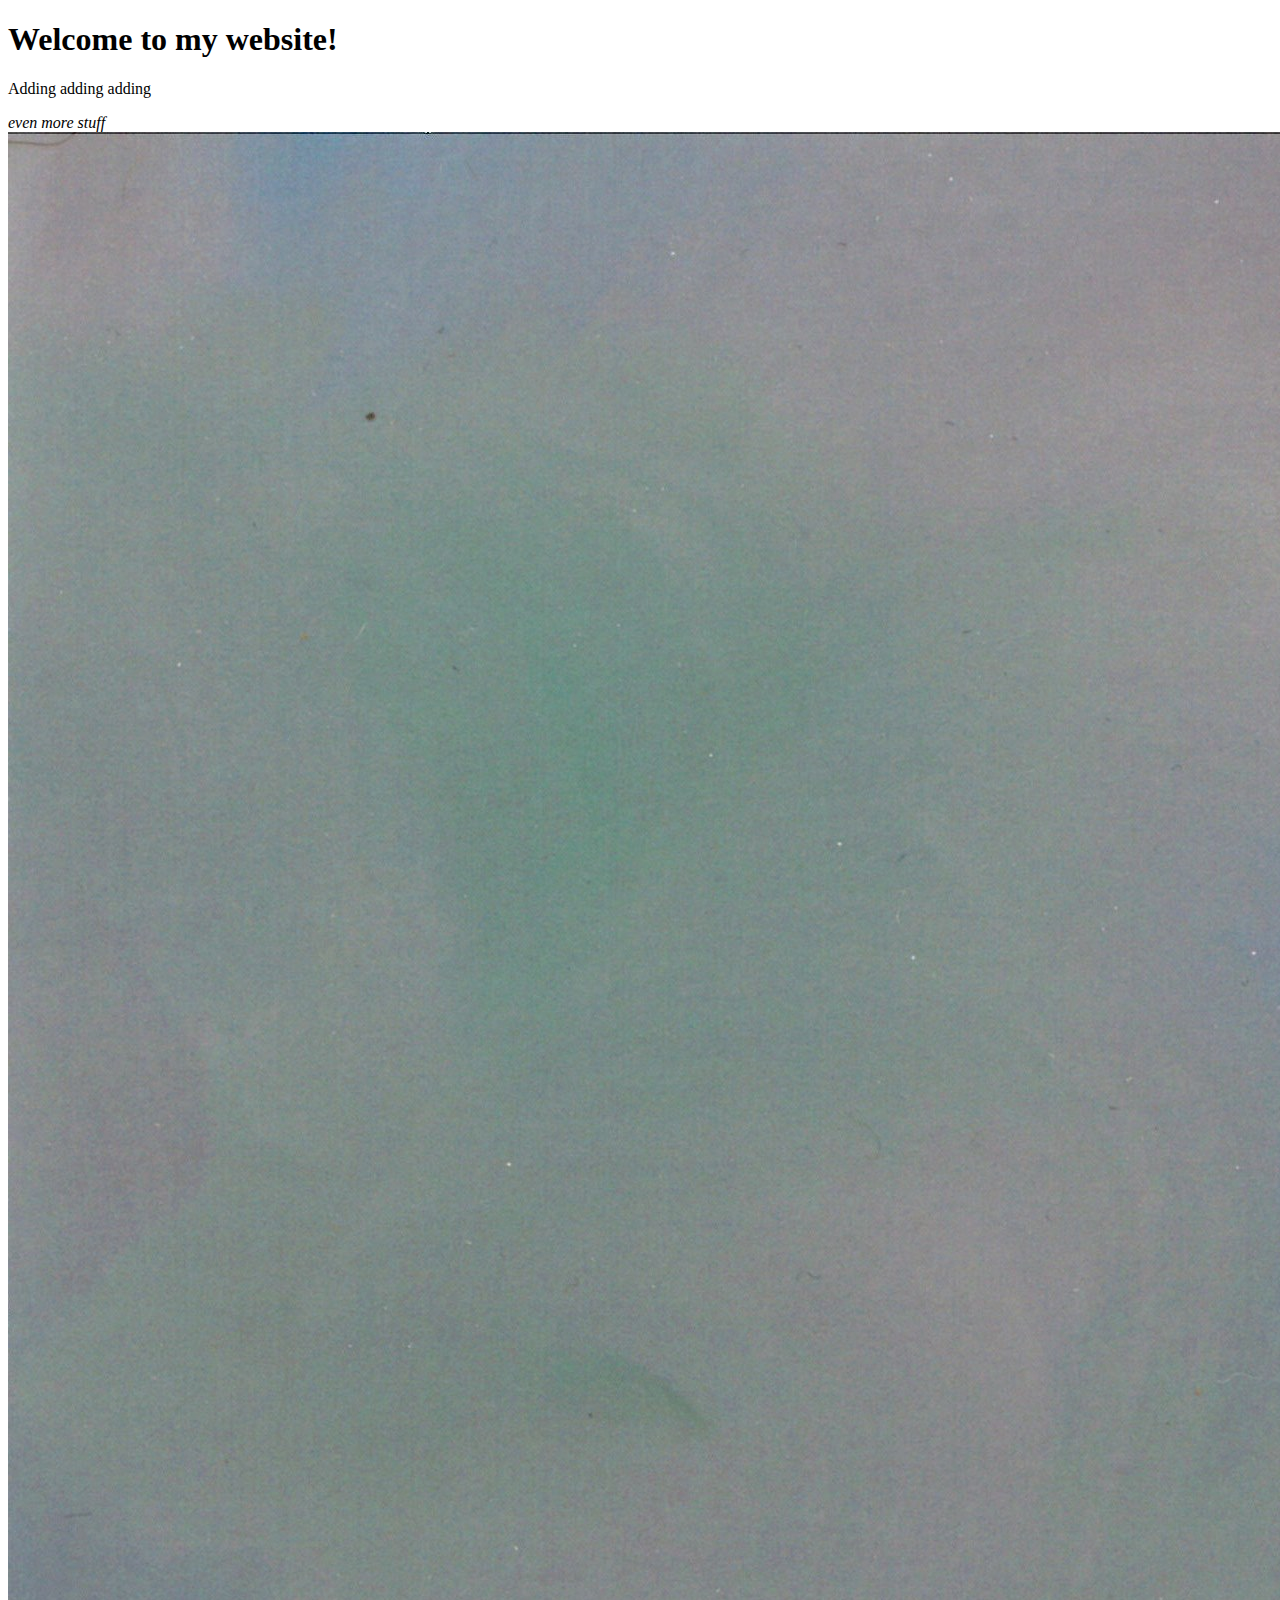
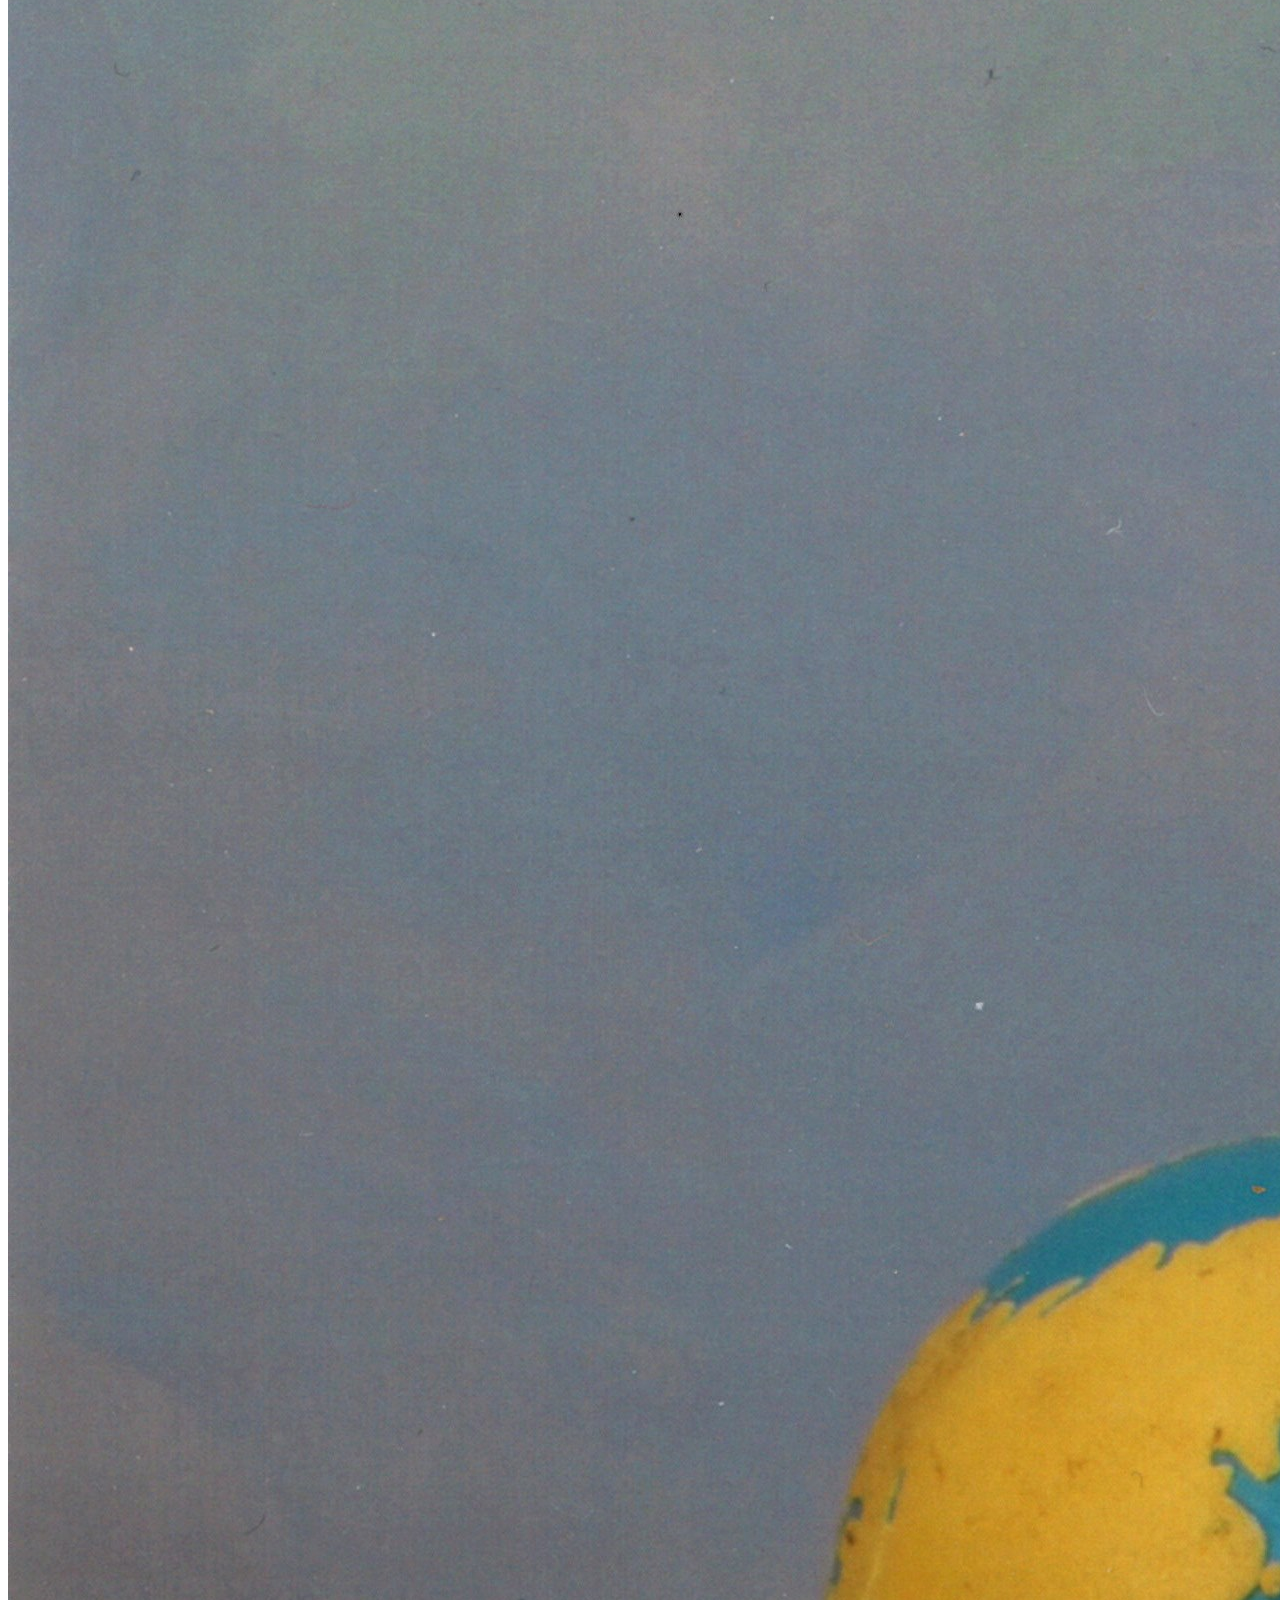
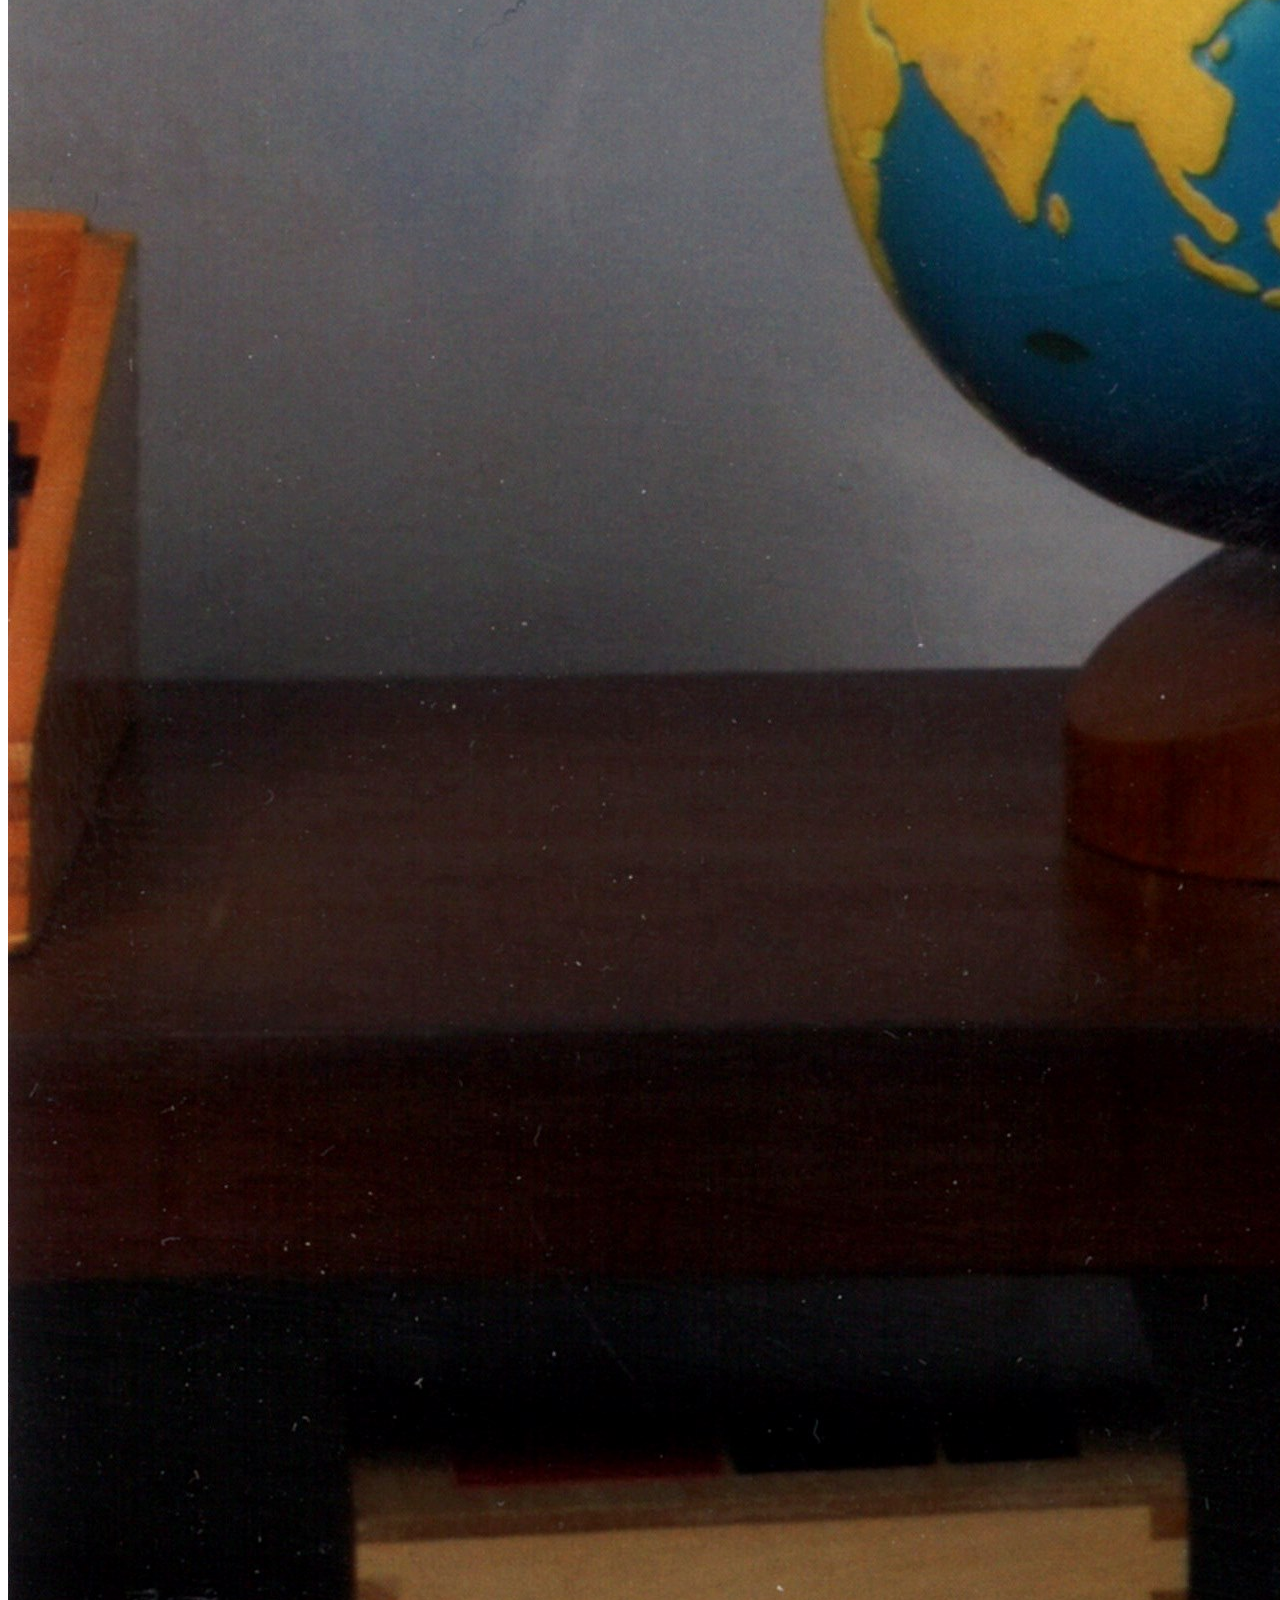
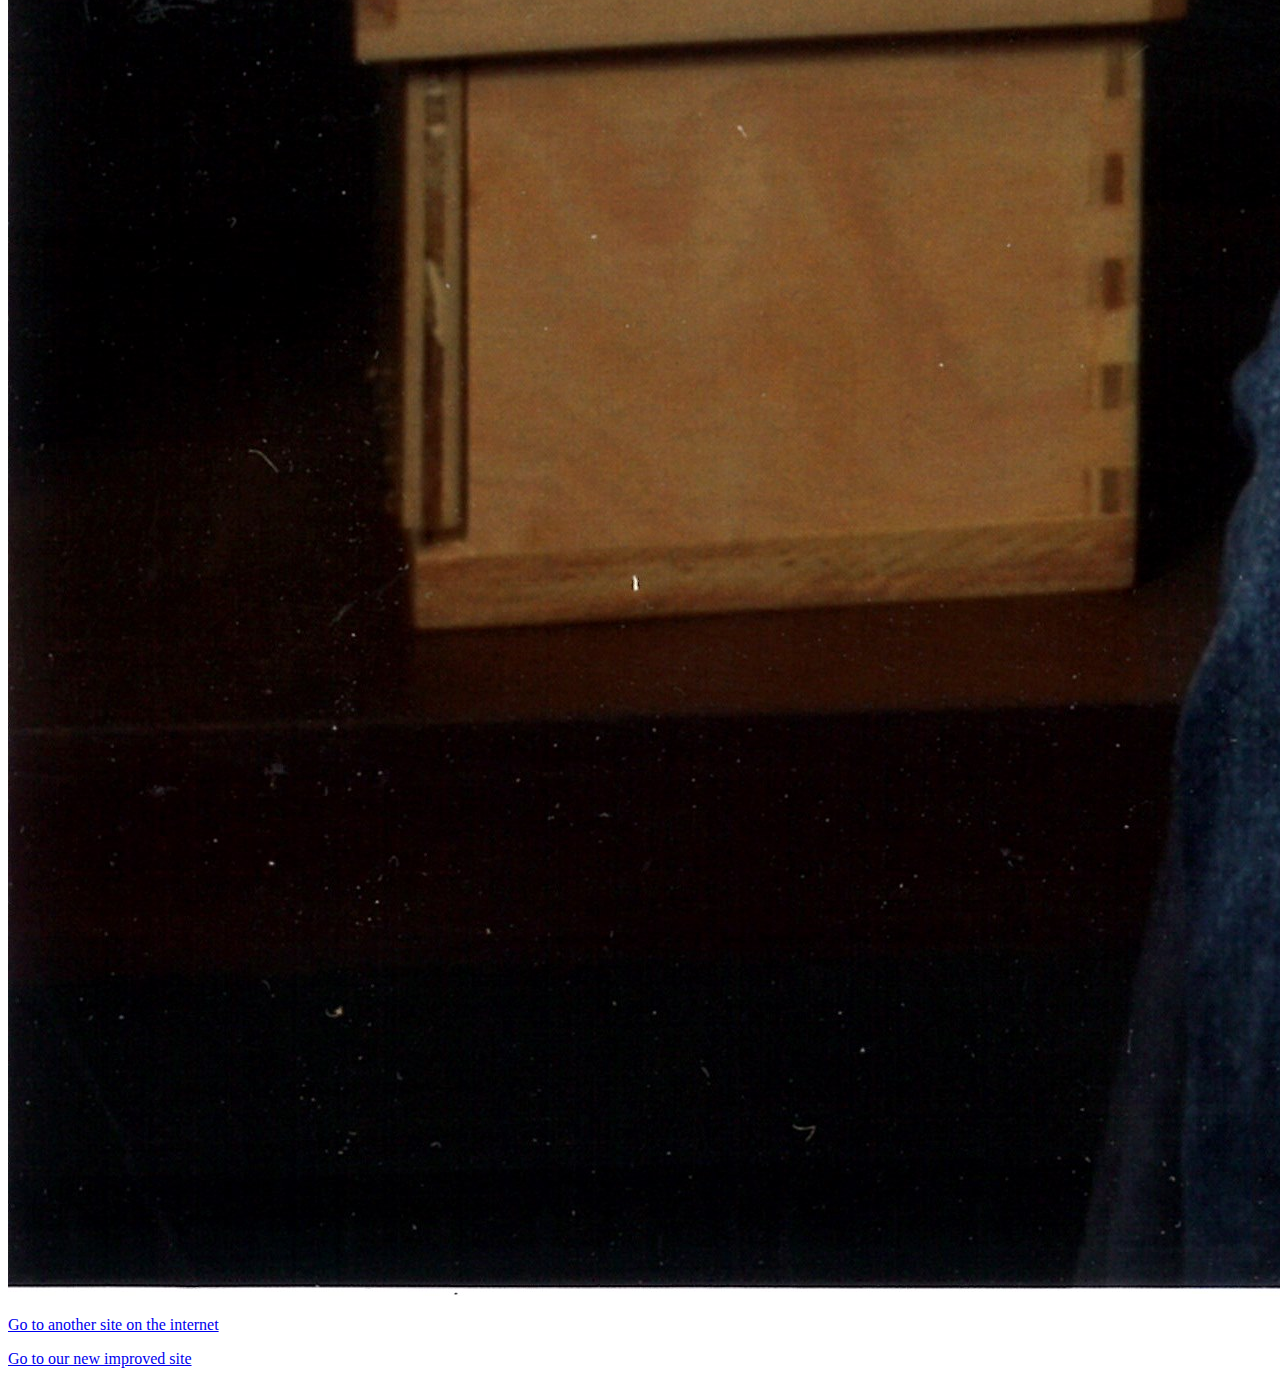
==== index.html @ 8811e25f "Initial commit" ====
<!doctype html>
<html>
<head>
    <title>My Awesome Website</title>
</head>
<body>
    <!-- this is the header level 1 -->
    <h1>Welcome to my website!</h1>
    <!-- this is the paragraph -->
    <p>Adding adding adding</p>

    <em>even more stuff</em>

    <img src="Hudson's School Pic 2018.jpg">
    <p><a href="about.html">Go to another site on the internet</a></p>
    <p><a href="PlayAround.html">Go to our new improved site</a></p>
<body>
</html>
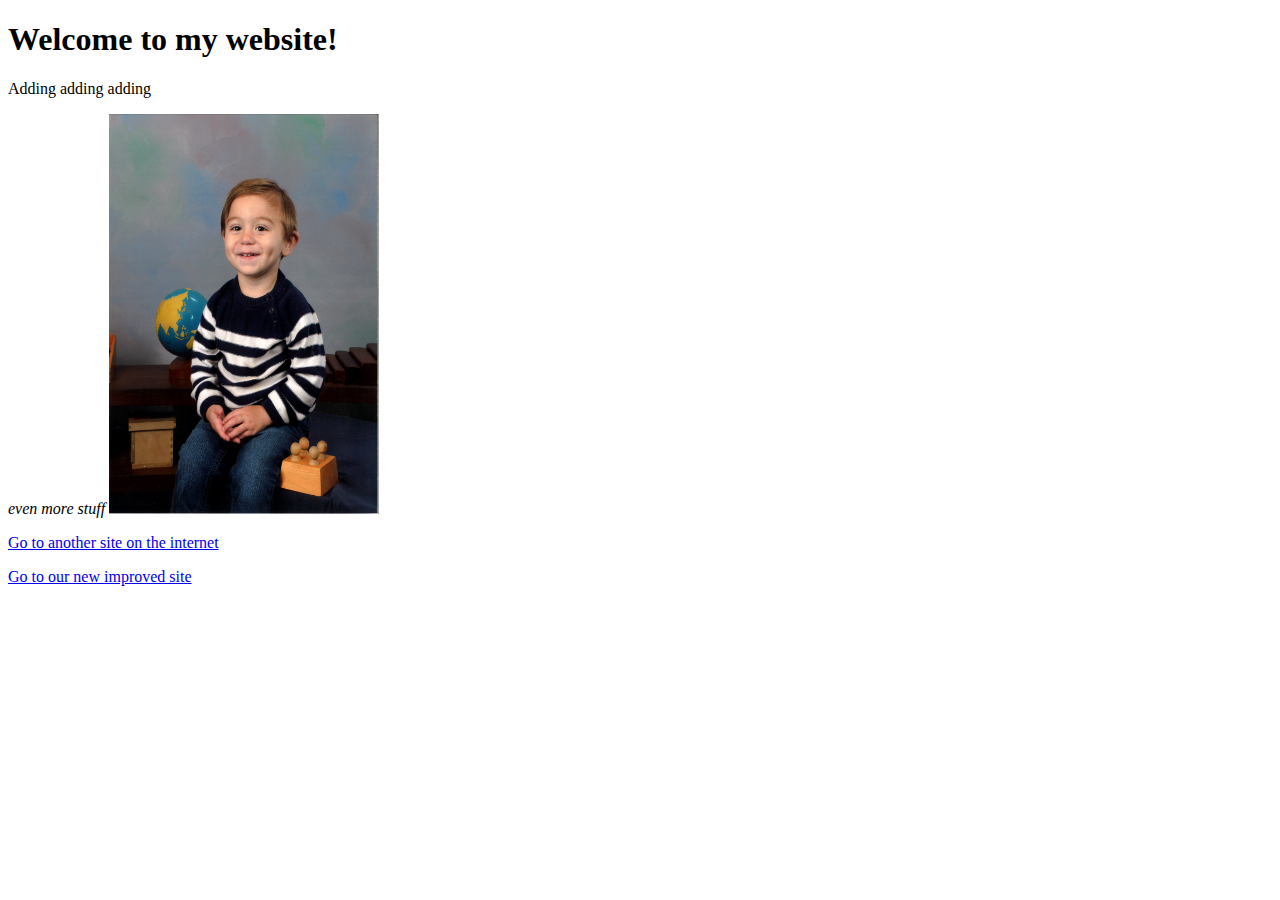
==== commit ff68fe8f: "had to shrink that image" ====
--- a/index.html
+++ b/index.html
@@ -11,7 +11,7 @@
 
     <em>even more stuff</em>
 
-    <img src="Hudson's School Pic 2018.jpg">
+    <img src="Hudson's School Pic 2018.jpg"width="270" height="400">
     <p><a href="about.html">Go to another site on the internet</a></p>
     <p><a href="PlayAround.html">Go to our new improved site</a></p>
 <body>
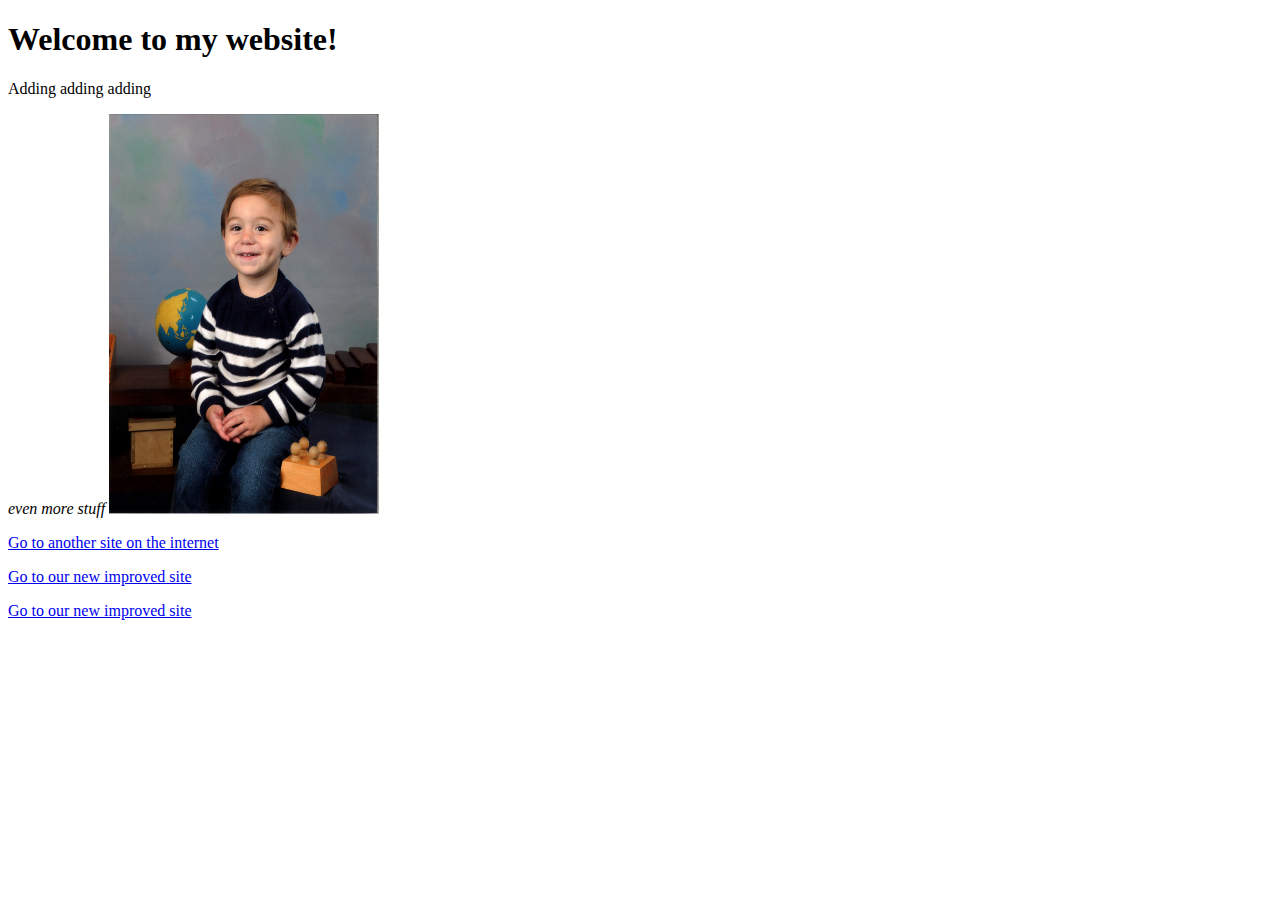
==== commit a01b0254: "forgot to add the link!" ====
--- a/index.html
+++ b/index.html
@@ -14,5 +14,6 @@
     <img src="Hudson's School Pic 2018.jpg"width="270" height="400">
     <p><a href="about.html">Go to another site on the internet</a></p>
     <p><a href="PlayAround.html">Go to our new improved site</a></p>
+    <p><a href="nextpage.html">Go to our new improved site</a></p>
 <body>
 </html>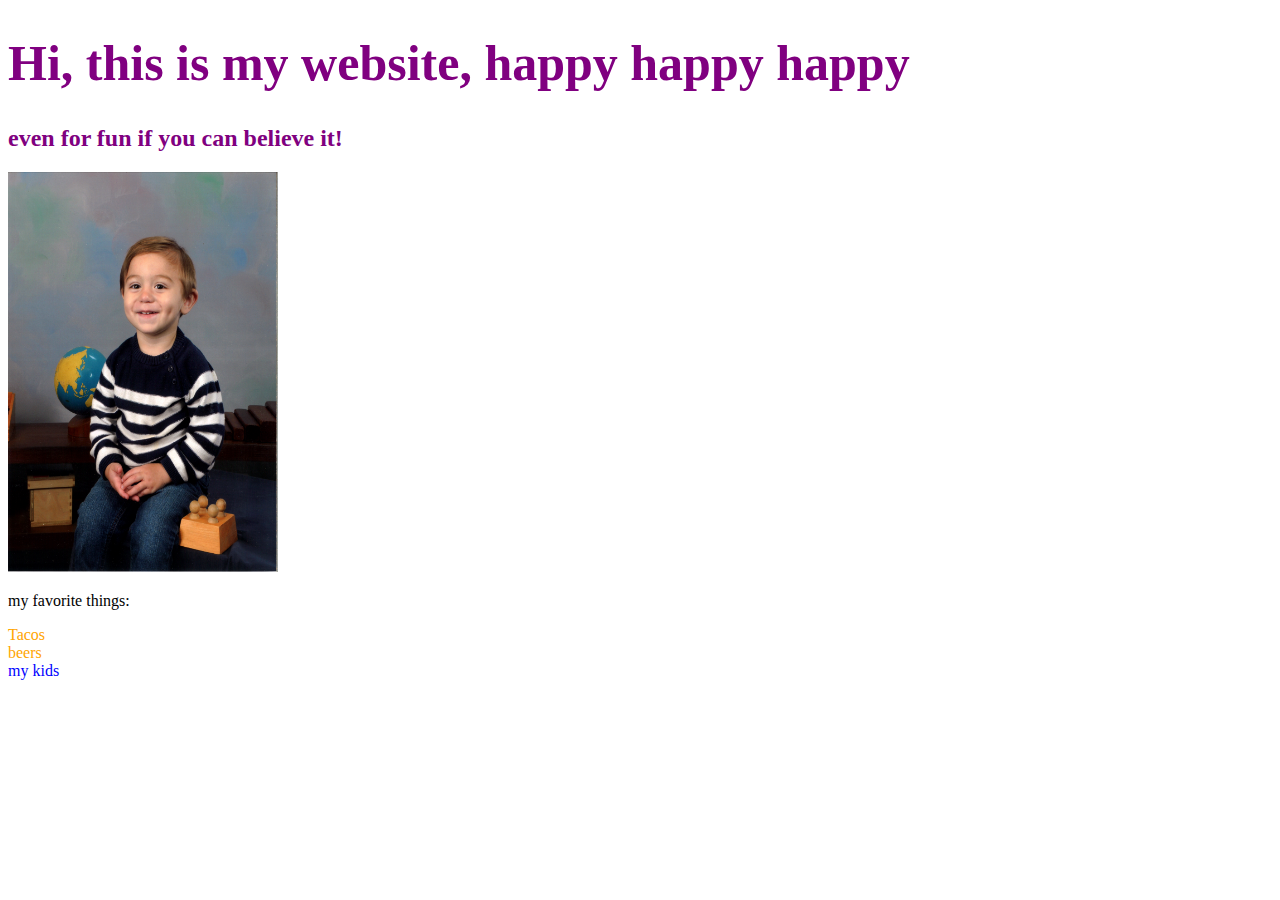
==== commit 3fe6be95: "this is way better now!" ====
--- a/index.html
+++ b/index.html
@@ -1,19 +1,38 @@
-<!doctype html>
-<html>
+<!DOCTYPE html>
+<html lang="en">
 <head>
-    <title>My Awesome Website</title>
+    <meta charset="UTF-8">
+    <meta name="viewport" content="width=device-width, initial-scale=1.0">
+    <meta http-equiv="X-UA-Compatible" content="ie=edge">
+    <title>Hello, here comes week 2, CSS!</title>
+    <style>
+        h1{
+            color:red;
+            font-size: 50px;
+        }
+        h2{
+            color:seagreen;
+        }
+        h1,h2{
+            color: purple;
+        }
+        .food{
+            color: orange;
+        }
+        li {
+            color:blue;
+        }
+    </style>
 </head>
 <body>
-    <!-- this is the header level 1 -->
-    <h1>Welcome to my website!</h1>
-    <!-- this is the paragraph -->
-    <p>Adding adding adding</p>
-
-    <em>even more stuff</em>
-
-    <img src="Hudson's School Pic 2018.jpg"width="270" height="400">
-    <p><a href="about.html">Go to another site on the internet</a></p>
-    <p><a href="PlayAround.html">Go to our new improved site</a></p>
-    <p><a href="nextpage.html">Go to our new improved site</a></p>
-<body>
+   <h1> Hi, this is my website, happy happy happy</h1> 
+   <h2> even for fun if you can believe it!</h2>
+   <img src="Hudson's School Pic 2018.jpg"width="270" height="400">
+   <p> my favorite things:</p>
+   <u1>
+       <li class="food">Tacos</li>
+       <li class="food">beers</li>
+       <li>my kids</li>
+   </u1>
+</body>
 </html>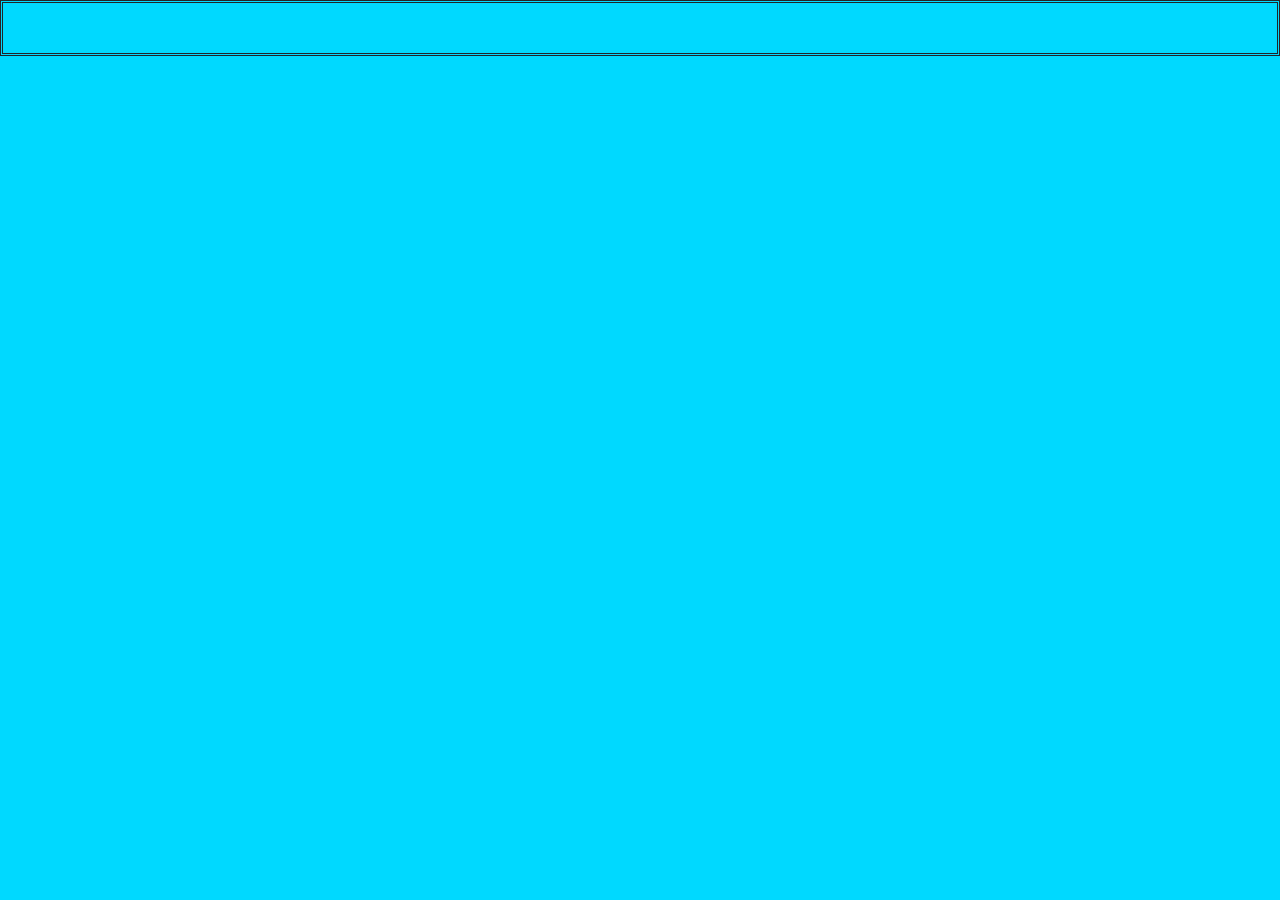
==== commit a0aa42f5: "Starter for the HW assignment" ====
--- a/index.html
+++ b/index.html
@@ -1,38 +1,32 @@
-<!DOCTYPE html>
+<!doctype html>
 <html lang="en">
-<head>
-    <meta charset="UTF-8">
-    <meta name="viewport" content="width=device-width, initial-scale=1.0">
-    <meta http-equiv="X-UA-Compatible" content="ie=edge">
-    <title>Hello, here comes week 2, CSS!</title>
-    <style>
-        h1{
-            color:red;
-            font-size: 50px;
-        }
-        h2{
-            color:seagreen;
-        }
-        h1,h2{
-            color: purple;
-        }
-        .food{
-            color: orange;
-        }
-        li {
-            color:blue;
-        }
-    </style>
-</head>
-<body>
-   <h1> Hi, this is my website, happy happy happy</h1> 
-   <h2> even for fun if you can believe it!</h2>
-   <img src="Hudson's School Pic 2018.jpg"width="270" height="400">
-   <p> my favorite things:</p>
-   <u1>
-       <li class="food">Tacos</li>
-       <li class="food">beers</li>
-       <li>my kids</li>
-   </u1>
-</body>
+  <head>
+    <!-- Required meta tags -->
+    <meta charset="utf-8">
+    <meta name="viewport" content="width=device-width, initial-scale=1, shrink-to-fit=no">
+
+    <!-- Google Fonts -->
+    <!-- Swap out "Roboto" for the font(s) you want to use -->
+    <link href="https://fonts.googleapis.com/css?family=Roboto&display=swap" rel="stylesheet">
+    
+    <!-- Font Awesome -->
+    <link rel="stylesheet" href="https://use.fontawesome.com/releases/v5.12.0/css/all.css" integrity="sha384-UHRtZLI+pbxtHCWp1t77Bi1L4ZtiqrqD80Kn4Z8NTSRyMA2Fd33n5dQ8lWUE00s/" crossorigin="anonymous">
+
+    <!-- Bootstrap CSS -->
+    <link rel="stylesheet" href="https://stackpath.bootstrapcdn.com/bootstrap/4.4.1/css/bootstrap.min.css" integrity="sha384-Vkoo8x4CGsO3+Hhxv8T/Q5PaXtkKtu6ug5TOeNV6gBiFeWPGFN9MuhOf23Q9Ifjh" crossorigin="anonymous">
+    
+    <!-- Your own CSS -->
+    <link rel="stylesheet" href="styles.css">
+
+    <title>Hello world!</title>
+  </head>
+  <body>
+    <!-- Your stuff goes here -->
+
+    <!-- Optional JavaScript -->
+    <!-- jQuery first, then Popper.js, then Bootstrap JS -->
+    <script src="https://code.jquery.com/jquery-3.4.1.slim.min.js" integrity="sha384-J6qa4849blE2+poT4WnyKhv5vZF5SrPo0iEjwBvKU7imGFAV0wwj1yYfoRSJoZ+n" crossorigin="anonymous"></script>
+    <script src="https://cdn.jsdelivr.net/npm/popper.js@1.16.0/dist/umd/popper.min.js" integrity="sha384-Q6E9RHvbIyZFJoft+2mJbHaEWldlvI9IOYy5n3zV9zzTtmI3UksdQRVvoxMfooAo" crossorigin="anonymous"></script>
+    <script src="https://stackpath.bootstrapcdn.com/bootstrap/4.4.1/js/bootstrap.min.js" integrity="sha384-wfSDF2E50Y2D1uUdj0O3uMBJnjuUD4Ih7YwaYd1iqfktj0Uod8GCExl3Og8ifwB6" crossorigin="anonymous"></script>
+  </body>
 </html>--- a/styles.css
+++ b/styles.css
@@ -0,0 +1,34 @@
+h1{
+    color:red;
+    font-size: 50px;
+}
+h2{
+    color:seagreen;
+}
+h1,h2{
+    color: purple;
+}
+.food{
+    color: orange;
+}
+li {
+    color:blue;
+}
+body {
+    background-color:rgb(0, 217, 255);
+    }
+body {
+    padding: 0px 50px 50px 50px;
+}
+img {
+    width: 400px;
+}
+body {
+    border-style: double;
+}
+h1 {
+    text-shadow: 1px 1px 1px black;
+}
+.rotate {
+    animation: rotation 2s infinite linear;
+}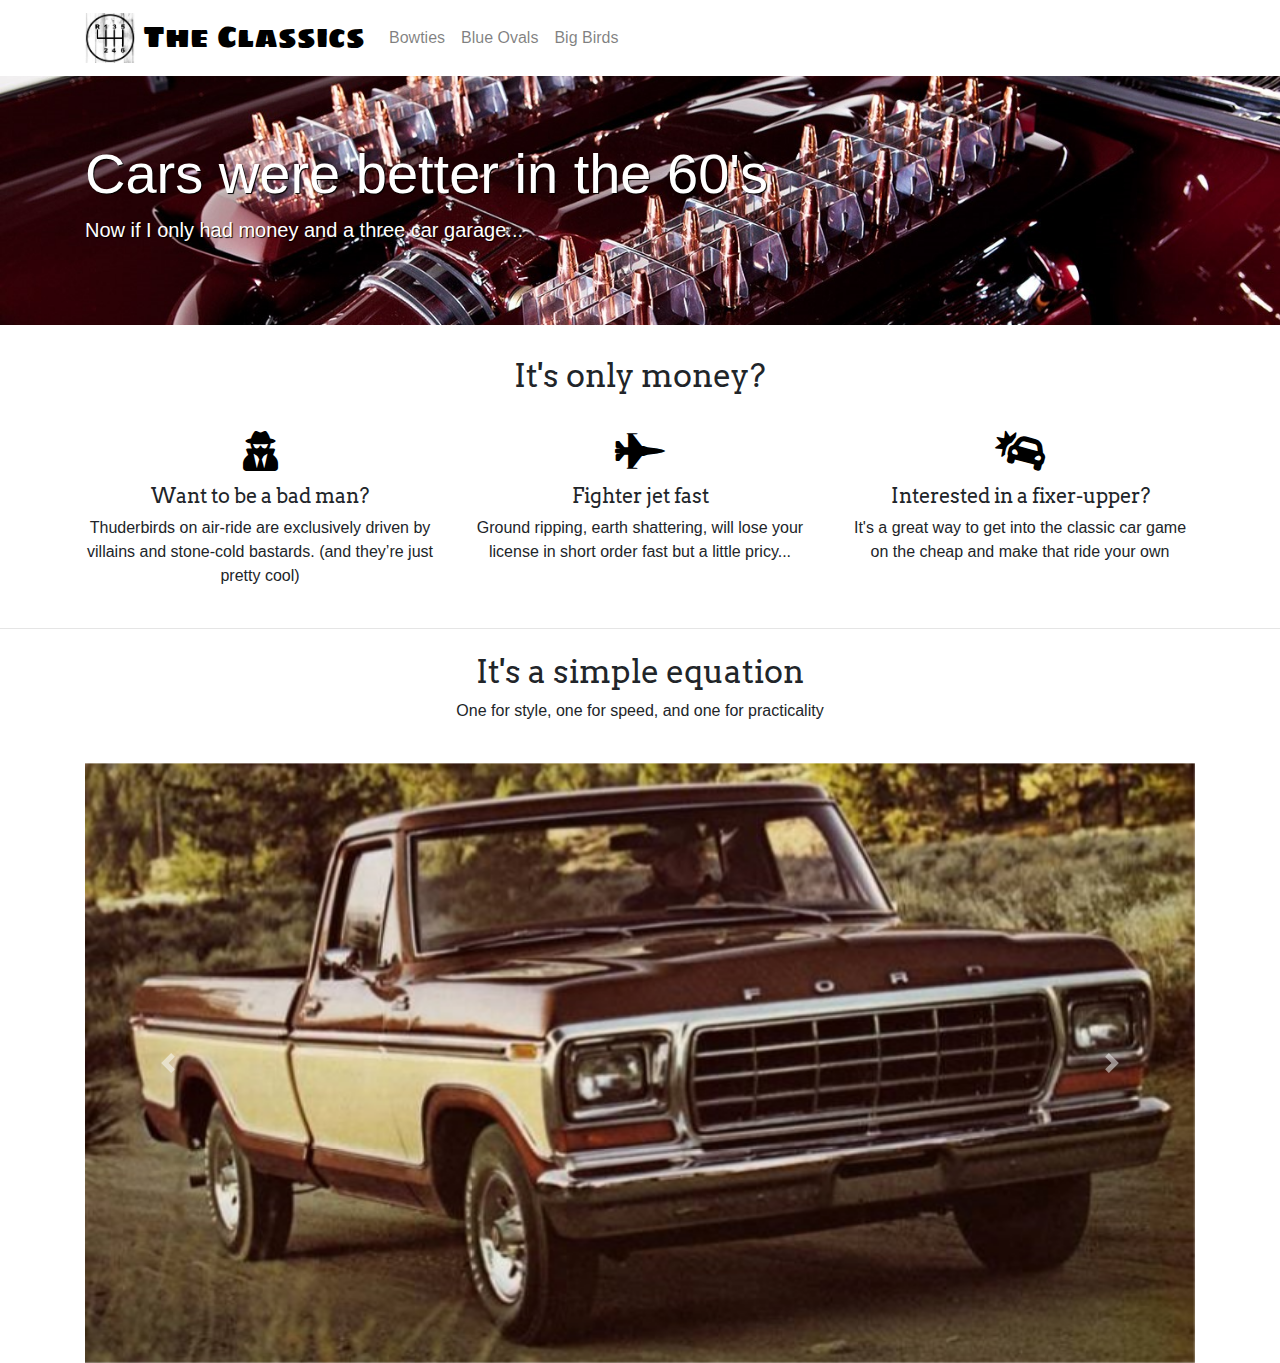
==== commit e375642d: "woops, missed a button" ====
--- a/index.html
+++ b/index.html
@@ -7,10 +7,10 @@
 
     <!-- Google Fonts -->
     <!-- Swap out "Roboto" for the font(s) you want to use -->
-    <link href="https://fonts.googleapis.com/css?family=Roboto&display=swap" rel="stylesheet">
+    <link href="https://fonts.googleapis.com/css?family=Arvo|Sigmar+One&display=swap" rel="stylesheet">
     
     <!-- Font Awesome -->
-    <link rel="stylesheet" href="https://use.fontawesome.com/releases/v5.12.0/css/all.css" integrity="sha384-UHRtZLI+pbxtHCWp1t77Bi1L4ZtiqrqD80Kn4Z8NTSRyMA2Fd33n5dQ8lWUE00s/" crossorigin="anonymous">
+    <link rel="stylesheet" href="https://use.fontawesome.com/releases/v5.12.0/css/all.css"> 
 
     <!-- Bootstrap CSS -->
     <link rel="stylesheet" href="https://stackpath.bootstrapcdn.com/bootstrap/4.4.1/css/bootstrap.min.css" integrity="sha384-Vkoo8x4CGsO3+Hhxv8T/Q5PaXtkKtu6ug5TOeNV6gBiFeWPGFN9MuhOf23Q9Ifjh" crossorigin="anonymous">
@@ -18,10 +18,118 @@
     <!-- Your own CSS -->
     <link rel="stylesheet" href="styles.css">
 
-    <title>Hello world!</title>
+    <title>The cars Greg needs in his life</title>
   </head>
   <body>
     <!-- Your stuff goes here -->
+    <!-- Navbar -->
+    <!-- https://getbootstrap.com/docs/4.4/components/navbar -->
+    <!-- I'm using the "navbar-light" color scheme, and a custom background color, defined in my styles.css -->
+    <!-- Because the navbar has a "container" inside, it has gutters (spacing) on the left and right -->
+    <!-- https://getbootstrap.com/docs/4.4/components/navbar/#containers -->
+    <nav class="navbar navbar-expand-lg navbar-light">
+      <div class="container">
+        <a class="navbar-brand" href="index.html">
+          <img src="Photos_HW1/6speed_pattern.jpg" class="d-inline-block align-middle">
+          The Classics
+        </a>
+        
+        <div class="collapse navbar-collapse" id="navbarSupportedContent">
+          <ul class="navbar-nav mr-auto">
+            <li class="nav-item">
+              <a class="nav-link" href="page1.html">Bowties </a>
+            </li>
+            <li class="nav-item">
+              <a class="nav-link" href="page2.html">Blue Ovals</a>
+            </li>
+            <li class="nav-item">
+              <a class="nav-link" href="page3.html">Big Birds</a>
+            </li>
+        </div>
+
+        <button class="navbar-toggler" type="button" data-toggle="collapse" data-target="#navbarNavAltMarkup" aria-controls="navbarNavAltMarkup" aria-expanded="false" aria-label="Toggle navigation">
+          <span class="navbar-toggler-icon"></span>
+        </button>
+        <div class="collapse navbar-collapse" id="navbarNavAltMarkup">
+          <!-- The "ml-auto" means - set the left margin as high as you can, automatically -->
+          <!-- This causes the links to move to the right -->
+          <!-- https://getbootstrap.com/docs/4.4/utilities/flex/#auto-margins -->
+          
+        </div>
+      </div>
+    </nav>
+
+        <!-- Full width Jumbotron -->
+    <!-- https://getbootstrap.com/docs/4.4/components/jumbotron/ -->
+    <div class="jumbotron jumbotron-fluid">
+      <div class="container">
+        <h1 class="display-4">Cars were better in the 60's</h1 class="display-4">
+        <p class="lead">Now if I only had money and a three car garage...</p>
+      </div>
+    </div>
+
+    <div class="container">
+      <div class="row">
+        <div class="col text-center">
+          <h2>It's only money?</h2>
+        </div>
+      </div>
+      <!-- An example of Bootstrap's spacing utility classes -->
+      <!-- https://getbootstrap.com/docs/4.4/utilities/spacing/#how-it-works -->
+      <!-- The "mt-4" gives you more margin on top, responsively -->
+      <div class="row mt-4">
+        <div class="col-sm-4 text-center">
+          <h1><a class="button" href="page3.html"><i class="fas fa-user-secret"></i></a></h1>
+          <h5>Want to be a bad man?</h5>
+          <p>Thuderbirds on air-ride are exclusively driven by villains and stone-cold bastards. (and they’re just pretty cool)</p>
+        </div>
+        <div class="col-sm-4 text-center">
+          <h1><a class="button" href="page1.html"><i class="fas fa-fighter-jet"></i></a></h1>
+          <h5>Fighter jet fast</h5>
+          <p>Ground ripping, earth shattering, will lose your license in short order fast but a little pricy...</p>
+        </div>
+        <div class="col-sm-4 text-center">
+          <h1><a class="button" href="page2.html"><i class="fas fa-car-crash"></i></a></h1>
+          <h5>Interested in a fixer-upper?</h5>
+          <p>It's a great way to get into the classic car game on the cheap and make that ride your own</p>
+        </div>
+      </div>
+    </div>
+
+    <!-- Just a line, a "horizontal rule" with some space on the y-axis -->
+    <hr class="my-4">
+
+    <div class="container">
+      <div class="row">
+        <div class="col text-center">
+          <h2>It's a simple equation</h2>
+          <p>One for style, one for speed, and one for practicality</p>
+        </div>
+      </div>
+      <!-- The dreaded carousel -->
+      <div id="carouselExampleControls" class="carousel slide mt-4" data-ride="carousel">
+        <div class="carousel-inner">
+          <div class="carousel-item active">
+            <!-- The img-fluid class makes the image responsive -->
+            <img src="Photos_HW1/1978 F100 two tone brown.jpg" class="img-fluid" alt="Tacos">
+          </div>
+          <div class="carousel-item">
+            <img src="Photos_HW1/1967 split window from the back.jpg" class="img-fluid" alt="Whiskey">
+          </div>
+          <div class="carousel-item">
+            <img src="Photos_HW1/1965 Thunderbird.jpg" class="img-fluid" alt="Whiskey">
+          </div>
+        </div>
+        <a class="carousel-control-prev" href="#carouselExampleControls" role="button" data-slide="prev">
+          <span class="carousel-control-prev-icon" aria-hidden="true"></span>
+          <span class="sr-only">Previous</span>
+        </a>
+        <a class="carousel-control-next" href="#carouselExampleControls" role="button" data-slide="next">
+          <span class="carousel-control-next-icon" aria-hidden="true"></span>
+          <span class="sr-only">Next</span>
+        </a>
+      </div>
+    </div>
 
     <!-- Optional JavaScript -->
     <!-- jQuery first, then Popper.js, then Bootstrap JS -->
--- a/styles.css
+++ b/styles.css
@@ -1,34 +1,42 @@
-h1{
-    color:red;
-    font-size: 50px;
+h2, h3, h4, h5, h6 {
+    font-family: 'Arvo', serif;
 }
-h2{
-    color:seagreen;
-}
-h1,h2{
-    color: purple;
-}
-.food{
-    color: orange;
-}
-li {
-    color:blue;
-}
-body {
-    background-color:rgb(0, 217, 255);
-    }
-body {
-    padding: 0px 50px 50px 50px;
-}
-img {
-    width: 400px;
-}
-body {
-    border-style: double;
-}
-h1 {
+
+.jumbotron {
+    background-attachment: fixed;
+    background-image: url(Photos_HW1/CaddyEngineBay.jpg);
+    background-repeat: no-repeat;
+    background-size: contain;
+    color: white;
     text-shadow: 1px 1px 1px black;
 }
-.rotate {
-    animation: rotation 2s infinite linear;
-}+
+.navbar-brand img {
+    width: 50px;
+    height: 50px;
+}
+.carousel-inner img{
+    width: 1600px;
+    height: 600px;
+}
+
+/* Typography */
+body {
+    /* Everything is Raleway */
+    font-family: 'Raleway', sans-serif;
+  }
+
+  /* And the "logo" */
+  .navbar-brand {
+    font-family: 'Sigmar One', cursive;
+    font-size: 30px;
+  }
+  .navbar-light .navbar-brand {
+    color: black;
+  }
+  
+  /* Navbar background color */
+  .navbar {
+    background-color: white;
+  }
+  .button { color: black;}